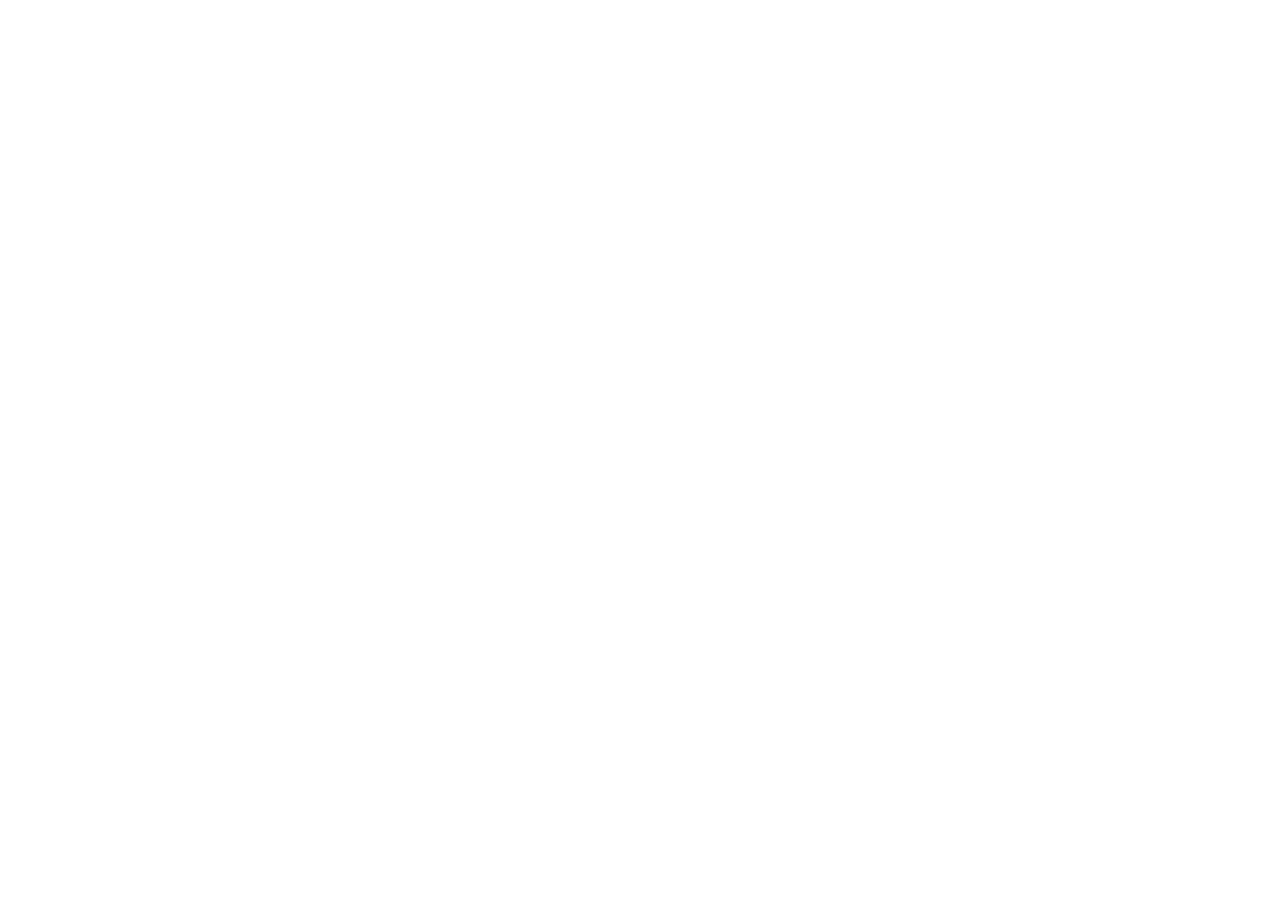
==== index.html @ 55c74c2f "initial commit" ====
<!DOCTYPE html>
<html lang="en">
<head>
    <meta charset="UTF-8">
    <meta name="viewport" content="width=device-width, initial-scale=1.0">
    <title>Document</title>
</head>
<body>
    <script src="script.js"></script>
</body>
</html>
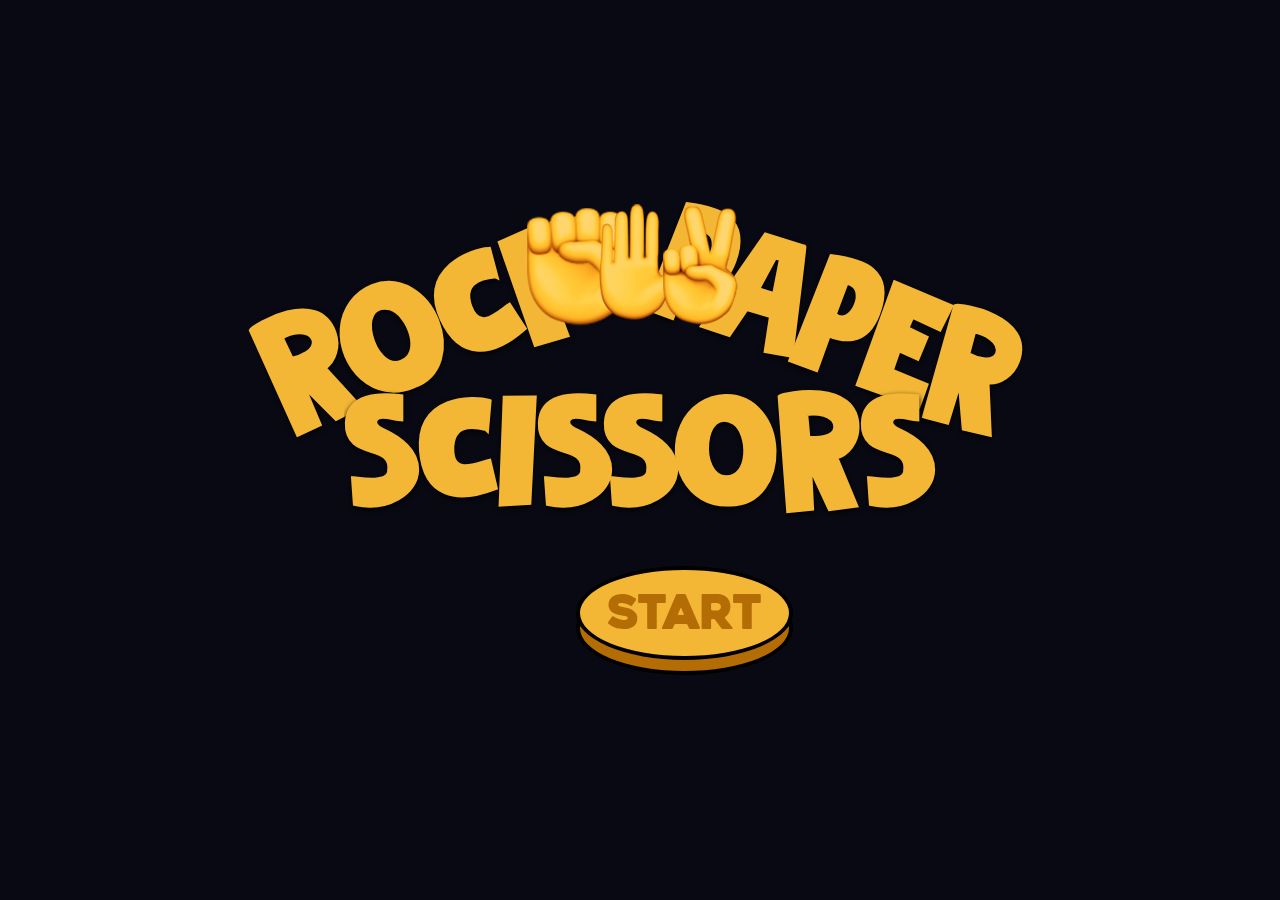
==== commit 9225d58d: "Changed startpage.html to index.html" ====
--- a/index.html
+++ b/index.html
@@ -3,9 +3,29 @@
 <head>
     <meta charset="UTF-8">
     <meta name="viewport" content="width=device-width, initial-scale=1.0">
-    <title>Document</title>
+    <title>Rock Paper Scissors</title>
+    <script src="script.js"></script>
+    <link rel="stylesheet" href="style.css">
 </head>
 <body>
-    <script src="script.js"></script>
+
+    <div class="container">
+
+
+        <h1 class="rock">ROCK</h1>
+        <img class="icon icon-rock" src="/assets/hand-rock.png" alt="">
+        <h1 class="paper">PAPER</h1>
+        <img class="icon icon-paper" src="/assets/hand-paper.png" alt="">
+        <h1 class="scissors">SCISSORS</h1>
+        <img class="icon icon-scissors" src="/assets/hand-scissors.png" alt="">
+        <a href="game.html" class="button-link">
+          <button class="button-82-pushable">
+              <span class="button-82-edge"></span>
+              <span class="button-82-front text">START</span>
+          </button>
+      </a>
+      
+    </div>
+
 </body>
 </html>--- a/style.css
+++ b/style.css
@@ -0,0 +1,157 @@
+:root {
+    --yellow: hsl(41, 89%, 58%);
+    --yellow-shadow: hsl(36, 96%, 36%);
+    --background:rgb(9, 9, 19);
+    --header-font: "FrozenMemory";
+    --body-font: "Heavitas";
+}
+
+@font-face {
+    font-family: "FrozenMemory";
+    src: url(/assets/DK\ Frozen\ Memory.otf);
+}
+@font-face {
+    font-family: "Heavitas";
+    src: url(/assets/Heavitas.ttf);
+}
+
+* {
+    margin: 0;
+    padding: 0;
+    overflow: hidden;
+    box-sizing: border-box;
+}
+
+.container {
+    display: inline-flex;
+    position: relative;
+    align-items: center;
+    justify-content: center;
+    margin: 0 auto;
+    height: 100vh;
+    width: 100vw;
+    background-color:var(--background);
+}
+
+.video {
+    position: absolute;
+    right: 0;
+    z-index: -10;
+}
+h1 {
+    font-family: var(--header-font);
+    color: var(--yellow);
+    font-size: 10em;
+    text-shadow: 0 2px 5px black ;
+}
+.rock {
+    position: absolute;
+    transform: rotate(-20deg);
+    left: 20%;
+    top: 25%;
+}
+.icon {
+    position: absolute;
+    height: 15%;
+    top: 22%;
+}
+.icon-rock {
+    left: 40%;
+    animation: bobble1 2s infinite linear;
+}
+.icon-paper {
+    animation: bobble2 2s infinite linear;
+}
+.icon-scissors {
+    right: 40%;
+    animation: bobble1 2s infinite linear;
+}
+
+.scissors {
+    position: absolute;
+}
+.paper {
+    position: absolute;
+    transform: rotate(20deg);
+    right: 20%;
+    top: 25%;
+}
+
+.button-82-pushable {
+  overflow: visible;
+  z-index: 10;
+  position: fixed;
+  left: 45%;
+  bottom: 25%;
+  border: none;
+  background: transparent;
+  padding: 0;
+  cursor: pointer;
+  outline-offset: 8px;
+  user-select: none;
+  -webkit-user-select: none;
+  touch-action: manipulation;
+
+}
+
+.button-82-edge {
+  position: absolute;
+  top: 0;
+  left: 0;
+  width: 100%;
+  height: 100%;
+  border-radius: 50%;
+  background: hsl(36, 96%, 36%);
+  border: 4px solid black;
+}
+
+.button-82-front {
+  border: 4px solid black;
+  display: block;
+  position: relative;
+  padding: 12px 27px;
+  border-radius: 50%;
+  font-size: 3rem;
+  font-family: "Heavitas";
+  color: var(--yellow-shadow);
+  background: hsl(41, 89%, 58%);
+  will-change: transform;
+  transform: translateY(-15px);
+  transition:
+    transform
+    600ms
+    cubic-bezier(.3, .7, .4, 1);
+}
+
+
+.button-82-pushable:hover .button-82-front {
+    filter: brightness(110%);
+}
+
+.button-82-pushable:active .button-82-front {
+  transform: translateY(-2px);
+  transition: transform 34ms;
+}
+
+@keyframes bobble1 {
+    0% {
+        transform: translateY(-10px);
+    }
+    50% {
+        transform: translateY(0px);
+    }
+    100% {
+        transform: translateY(-10px);
+    }
+}
+@keyframes bobble2 {
+    0% {
+        transform: translateY(0px);
+    }
+    50% {
+        transform: translateY(-10px);
+    }
+    100% {
+        transform: translateY(0px);
+    }
+}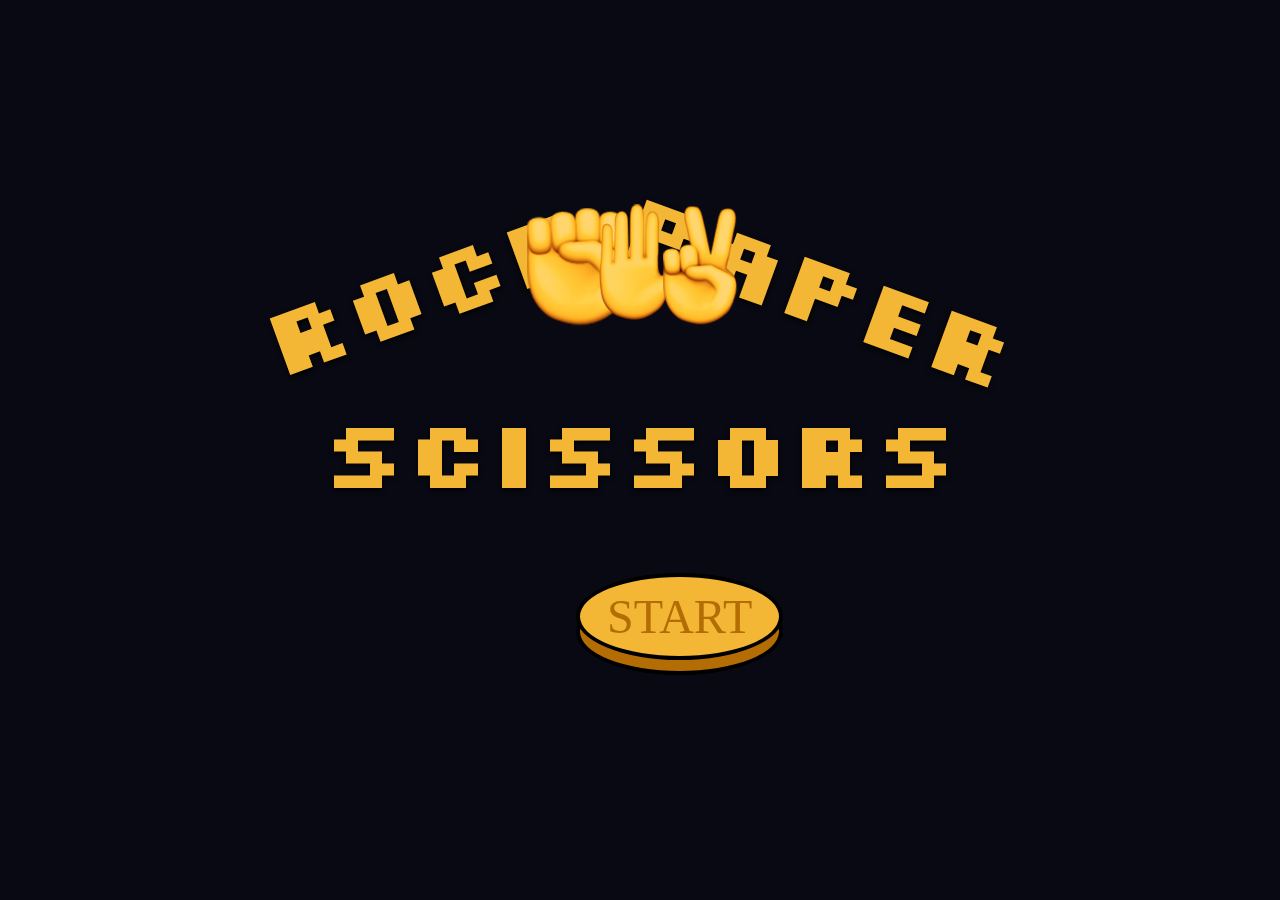
==== commit 1ea4a42e: "Switched to web friendly font" ====
--- a/index.html
+++ b/index.html
@@ -6,6 +6,9 @@
     <title>Rock Paper Scissors</title>
     <script src="script.js"></script>
     <link rel="stylesheet" href="style.css">
+    <link rel="preconnect" href="https://fonts.googleapis.com">
+    <link rel="preconnect" href="https://fonts.gstatic.com" crossorigin>
+    <link href="https://fonts.googleapis.com/css2?family=Silkscreen:wght@400;700&display=swap" rel="stylesheet">
 </head>
 <body>
 
--- a/style.css
+++ b/style.css
@@ -2,18 +2,10 @@
     --yellow: hsl(41, 89%, 58%);
     --yellow-shadow: hsl(36, 96%, 36%);
     --background:rgb(9, 9, 19);
-    --header-font: "FrozenMemory";
-    --body-font: "Heavitas";
+    --header-font: "Silkscreen";
+    --body-font: "Silkscreen";
 }
 
-@font-face {
-    font-family: "FrozenMemory";
-    src: url(/assets/DK\ Frozen\ Memory.otf);
-}
-@font-face {
-    font-family: "Heavitas";
-    src: url(/assets/Heavitas.ttf);
-}
 
 * {
     margin: 0;
@@ -41,7 +33,7 @@
 h1 {
     font-family: var(--header-font);
     color: var(--yellow);
-    font-size: 10em;
+    font-size: 6em;
     text-shadow: 0 2px 5px black ;
 }
 .rock {
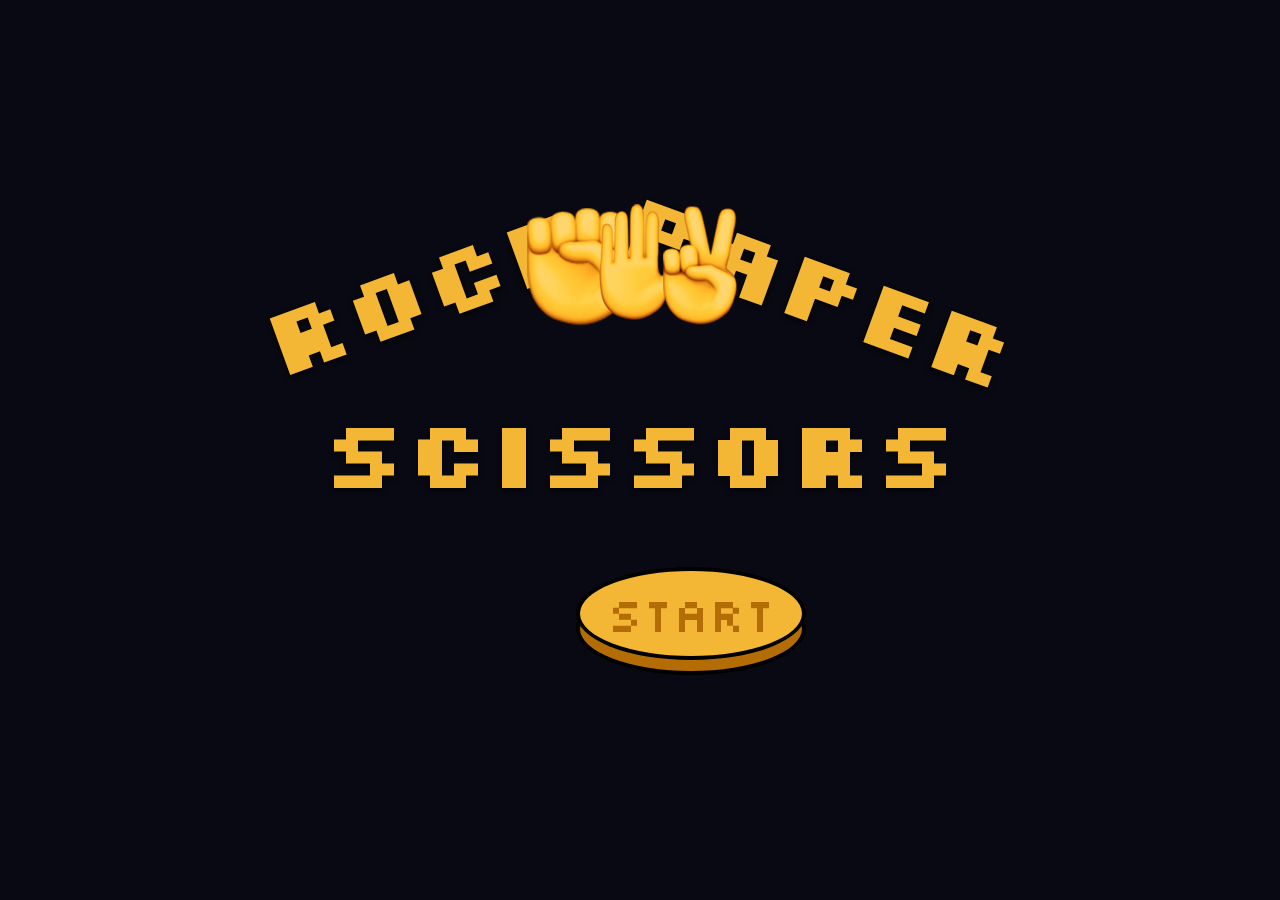
==== commit 1bc46b65: "Fixed directories" ====
--- a/index.html
+++ b/index.html
@@ -14,13 +14,12 @@
 
     <div class="container">
 
-
         <h1 class="rock">ROCK</h1>
-        <img class="icon icon-rock" src="/assets/hand-rock.png" alt="">
+        <img class="icon icon-rock" src="./assets/hand-rock.png" alt="">
         <h1 class="paper">PAPER</h1>
-        <img class="icon icon-paper" src="/assets/hand-paper.png" alt="">
+        <img class="icon icon-paper" src="./assets/hand-paper.png" alt="">
         <h1 class="scissors">SCISSORS</h1>
-        <img class="icon icon-scissors" src="/assets/hand-scissors.png" alt="">
+        <img class="icon icon-scissors" src="./assets/hand-scissors.png" alt="">
         <a href="game.html" class="button-link">
           <button class="button-82-pushable">
               <span class="button-82-edge"></span>
--- a/style.css
+++ b/style.css
@@ -104,7 +104,7 @@
   padding: 12px 27px;
   border-radius: 50%;
   font-size: 3rem;
-  font-family: "Heavitas";
+  font-family: var(--body-font);
   color: var(--yellow-shadow);
   background: hsl(41, 89%, 58%);
   will-change: transform;
